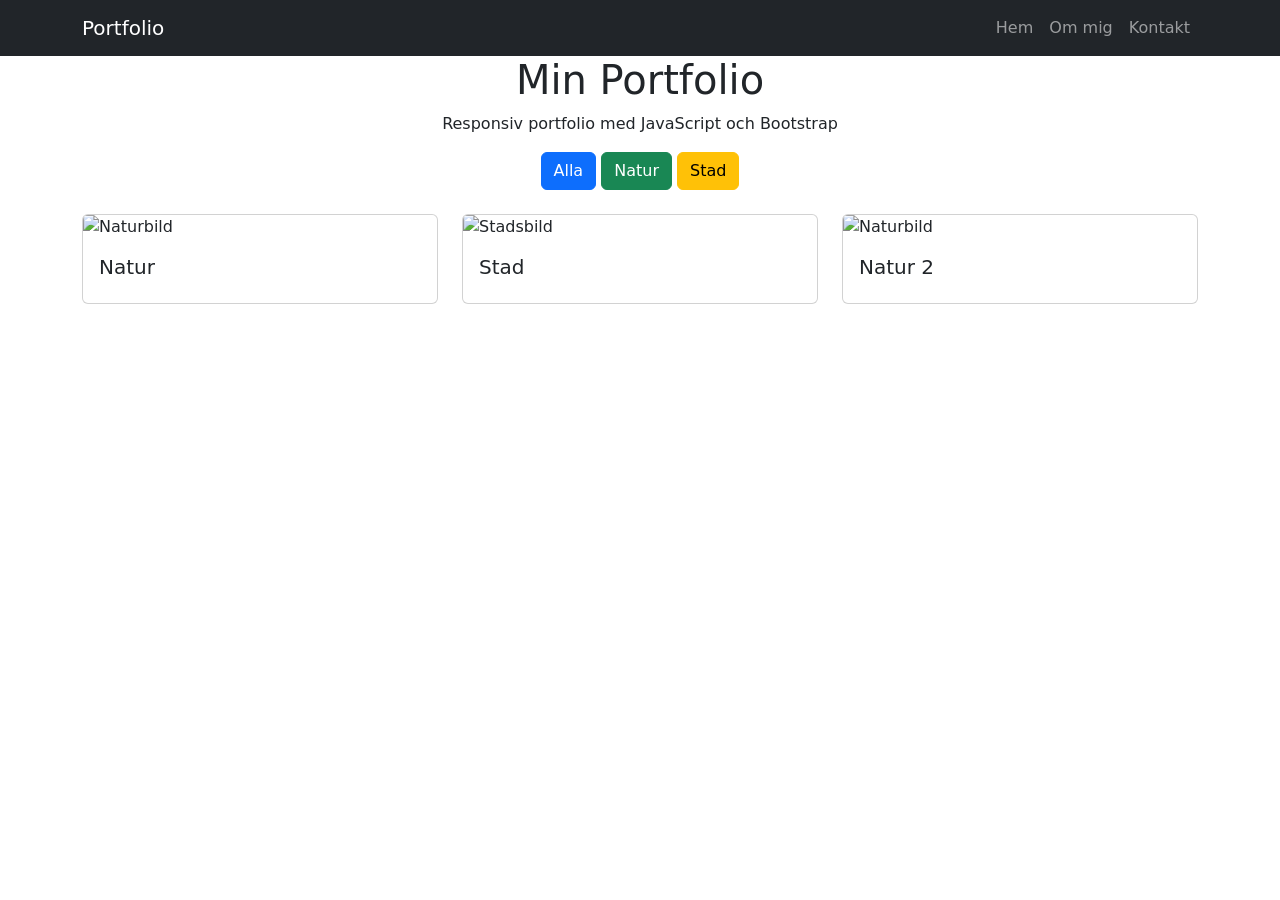
==== index.html @ 8f749513 "Create portfolio homepage with responsive Bootstrap layout and gallery structure" ====
<!DOCTYPE html>
<html lang="sv">
<head>
<meta charset="UTF-8">
<meta name="viewport" content="width=device-width, initial-scale=1.0">
<meta name="description" content="Portfolio med filtrerbart galleri">
<title>Min Portfolio</title>

<link href="https://cdn.jsdelivr.net/npm/bootstrap@5.3.3/dist/css/bootstrap.min.css" rel="stylesheet">

<link rel="stylesheet" href="style.css">
</head>

<body>

<header>

<nav class="navbar navbar-expand-lg navbar-dark bg-dark">

<div class="container">

<a class="navbar-brand" href="#">Portfolio</a>

<button class="navbar-toggler" data-bs-toggle="collapse" data-bs-target="#menu">

<span class="navbar-toggler-icon"></span>

</button>

<div class="collapse navbar-collapse" id="menu">

<ul class="navbar-nav ms-auto">

<li class="nav-item">
<a class="nav-link" href="index.html">Hem</a>
</li>

<li class="nav-item">
<a class="nav-link" href="about.html">Om mig</a>
</li>

<li class="nav-item">
<a class="nav-link" href="contact.html">Kontakt</a>
</li>

</ul>

</div>

</div>

</nav>

</header>

<main>

<section class="hero text-center">

<h1>Min Portfolio</h1>

<p>Responsiv portfolio med JavaScript och Bootstrap</p>

</section>

<section class="container">

<div class="text-center mb-4">

<button class="btn btn-primary filter-btn" data-filter="all">Alla</button>

<button class="btn btn-success filter-btn" data-filter="nature">Natur</button>

<button class="btn btn-warning filter-btn" data-filter="city">Stad</button>

</div>

<div class="row">

<div class="col-md-4 gallery-item nature">

<div class="card">

<img src="https://picsum.photos/300?1" class="card-img-top" alt="Naturbild">

<div class="card-body">

<h5>Natur</h5>

</div>

</div>

</div>

<div class="col-md-4 gallery-item city">

<div class="card">

<img src="https://picsum.photos/300?2" class="card-img-top" alt="Stadsbild">

<div class="card-body">

<h5>Stad</h5>

</div>

</div>

</div>

<div class="col-md-4 gallery-item nature">

<div class="card">

<img src="https://picsum.photos/300?3" class="card-img-top" alt="Naturbild">

<div class="card-body">

<h5>Natur 2</h5>

</div>

</div>

</div>

</div>

</section>

</main>

<script src="script.js"></script>

<script src="https://cdn.jsdelivr.net/npm/bootstrap@5.3.3/dist/js/bootstrap.bundle.min.js"></script>

</body>
</html>
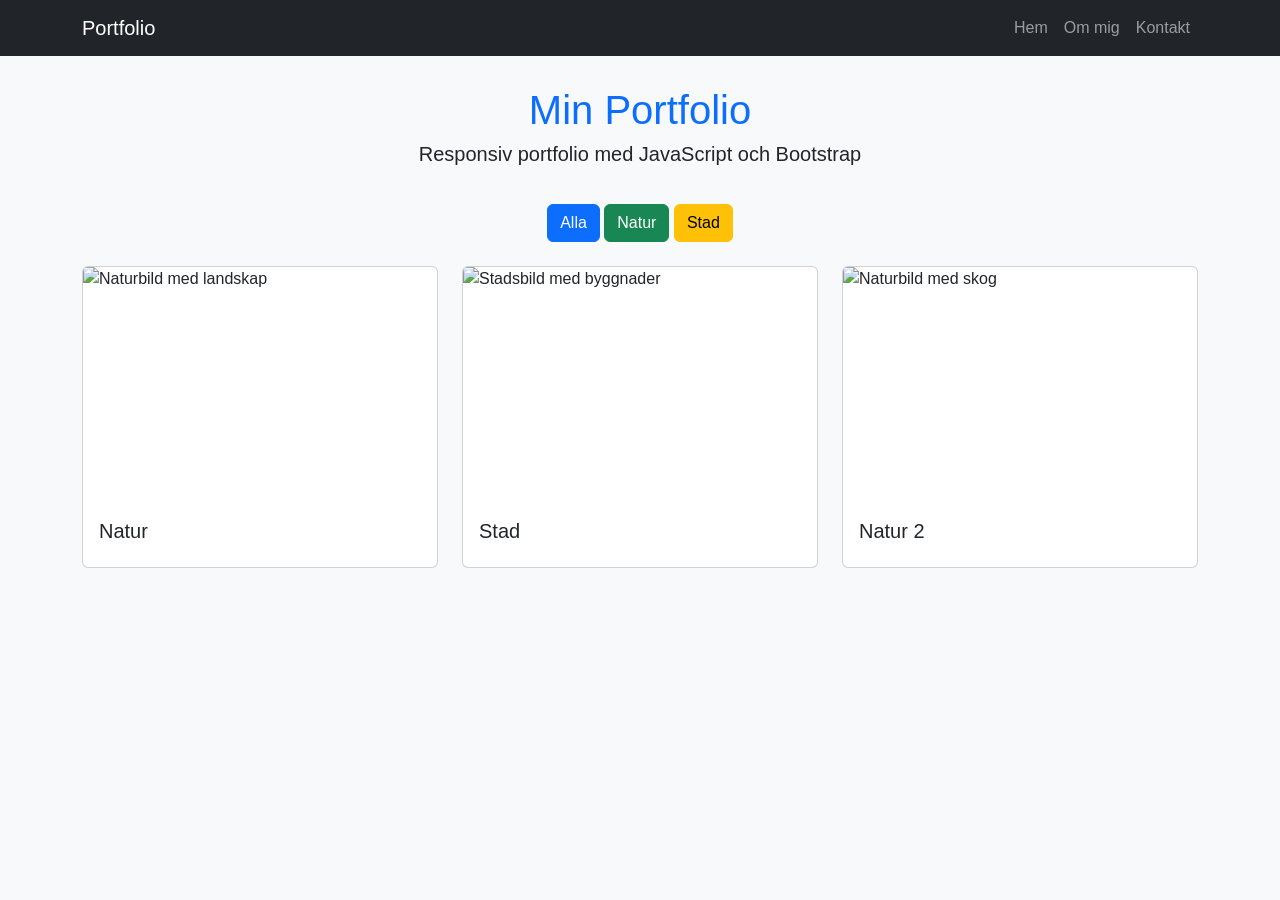
==== commit 4736c492: "Fix accessibility issues, optimize images and improve Lighthouse scores" ====
--- a/index.html
+++ b/index.html
@@ -1,14 +1,29 @@
 <!DOCTYPE html>
 <html lang="sv">
+
 <head>
 <meta charset="UTF-8">
+<meta http-equiv="Content-Security-Policy"
+content="default-src 'self' https:;">
 <meta name="viewport" content="width=device-width, initial-scale=1.0">
-<meta name="description" content="Portfolio med filtrerbart galleri">
+
+<meta name="description"
+content="Portfolio med filtrerbart galleri byggt med HTML, CSS, JavaScript och Bootstrap">
+
+<meta http-equiv="Content-Security-Policy"
+content="
+default-src 'self' https:;
+img-src 'self' https: data:;
+style-src 'self' 'unsafe-inline' https://cdn.jsdelivr.net;
+script-src 'self' 'unsafe-inline' https://cdn.jsdelivr.net;">
+
 <title>Min Portfolio</title>
 
-<link href="https://cdn.jsdelivr.net/npm/bootstrap@5.3.3/dist/css/bootstrap.min.css" rel="stylesheet">
+<link href="https://cdn.jsdelivr.net/npm/bootstrap@5.3.3/dist/css/bootstrap.min.css"
+rel="stylesheet">
 
 <link rel="stylesheet" href="style.css">
+
 </head>
 
 <body>
@@ -19,28 +34,59 @@
 
 <div class="container">
 
-<a class="navbar-brand" href="#">Portfolio</a>
-
-<button class="navbar-toggler" data-bs-toggle="collapse" data-bs-target="#menu">
+<a class="navbar-brand" href="#">
+Portfolio
+</a>
+
+<button
+class="navbar-toggler"
+type="button"
+data-bs-toggle="collapse"
+data-bs-target="#menu"
+aria-controls="menu"
+aria-expanded="false"
+aria-label="Öppna navigationsmeny">
 
 <span class="navbar-toggler-icon"></span>
 
 </button>
 
-<div class="collapse navbar-collapse" id="menu">
+<div class="collapse navbar-collapse"
+id="menu">
 
 <ul class="navbar-nav ms-auto">
 
 <li class="nav-item">
-<a class="nav-link" href="index.html">Hem</a>
+
+<a class="nav-link"
+href="index.html">
+
+Hem
+
+</a>
+
 </li>
 
 <li class="nav-item">
-<a class="nav-link" href="about.html">Om mig</a>
+
+<a class="nav-link"
+href="about.html">
+
+Om mig
+
+</a>
+
 </li>
 
 <li class="nav-item">
-<a class="nav-link" href="contact.html">Kontakt</a>
+
+<a class="nav-link"
+href="contact.html">
+
+Kontakt
+
+</a>
+
 </li>
 
 </ul>
@@ -53,71 +99,134 @@
 
 </header>
 
+
 <main>
 
 <section class="hero text-center">
 
 <h1>Min Portfolio</h1>
 
-<p>Responsiv portfolio med JavaScript och Bootstrap</p>
+<h2 class="fs-5">
+Responsiv portfolio med JavaScript och Bootstrap
+</h2>
 
 </section>
 
+
 <section class="container">
 
 <div class="text-center mb-4">
 
-<button class="btn btn-primary filter-btn" data-filter="all">Alla</button>
-
-<button class="btn btn-success filter-btn" data-filter="nature">Natur</button>
-
-<button class="btn btn-warning filter-btn" data-filter="city">Stad</button>
-
-</div>
+<button
+class="btn btn-primary filter-btn"
+data-filter="all"
+aria-label="Visa alla projekt">
+
+Alla
+
+</button>
+
+
+<button
+class="btn btn-success filter-btn"
+data-filter="nature"
+aria-label="Filtrera naturbilder">
+
+Natur
+
+</button>
+
+
+<button
+class="btn btn-warning filter-btn"
+data-filter="city"
+aria-label="Filtrera stadsbilder">
+
+Stad
+
+</button>
+
+</div>
+
 
 <div class="row">
 
+
 <div class="col-md-4 gallery-item nature">
 
 <div class="card">
 
-<img src="https://picsum.photos/300?1" class="card-img-top" alt="Naturbild">
+<img
+src="https://picsum.photos/600/400/?1"
+class="card-img-top"
+alt="Naturbild med landskap"
+width="600"
+height="400"
+loading="lazy">
 
 <div class="card-body">
 
-<h5>Natur</h5>
-
-</div>
-
-</div>
-
-</div>
+<h3 class="h5">
+
+Natur
+
+</h3>
+
+</div>
+
+</div>
+
+</div>
+
+
 
 <div class="col-md-4 gallery-item city">
 
 <div class="card">
 
-<img src="https://picsum.photos/300?2" class="card-img-top" alt="Stadsbild">
+<img
+src="https://picsum.photos/600/400/?2"
+class="card-img-top"
+alt="Stadsbild med byggnader"
+width="600"
+height="400"
+loading="lazy">
 
 <div class="card-body">
 
-<h5>Stad</h5>
-
-</div>
-
-</div>
-
-</div>
+<h3 class="h5">
+
+Stad
+
+</h3>
+
+</div>
+
+</div>
+
+</div>
+
+
 
 <div class="col-md-4 gallery-item nature">
 
 <div class="card">
 
-<img src="https://picsum.photos/300?3" class="card-img-top" alt="Naturbild">
+<img
+src="https://picsum.photos/600/400/?3"
+class="card-img-top"
+alt="Naturbild med skog"
+width="600"
+height="400"
+loading="lazy">
 
 <div class="card-body">
 
-<h5>Natur 2</h5>
+<h3 class="h5">
+
+Natur 2
+
+</h3>
 
 </div>
 
@@ -130,6 +239,7 @@
 </section>
 
 </main>
+
 
 <script src="script.js"></script>
 
--- a/style.css
+++ b/style.css
@@ -0,0 +1,30 @@
+body {
+  background: #f8f9fa;
+  font-family: Arial;
+}
+
+.hero {
+  display: flex;
+  justify-content: center;
+  align-items: center;
+  flex-direction: column;
+  padding: 30px;
+}
+.hero h1 {
+  color: #0d6efd;
+}
+
+.card {
+  transition: 0.3s;
+}
+.card:hover {
+  transform: scale(1.05);
+}
+.card img {
+  width: 100%;
+  height: auto;
+  aspect-ratio: 3/2;
+  object-fit: cover;
+}
+
+/*# sourceMappingURL=style.css.map */
